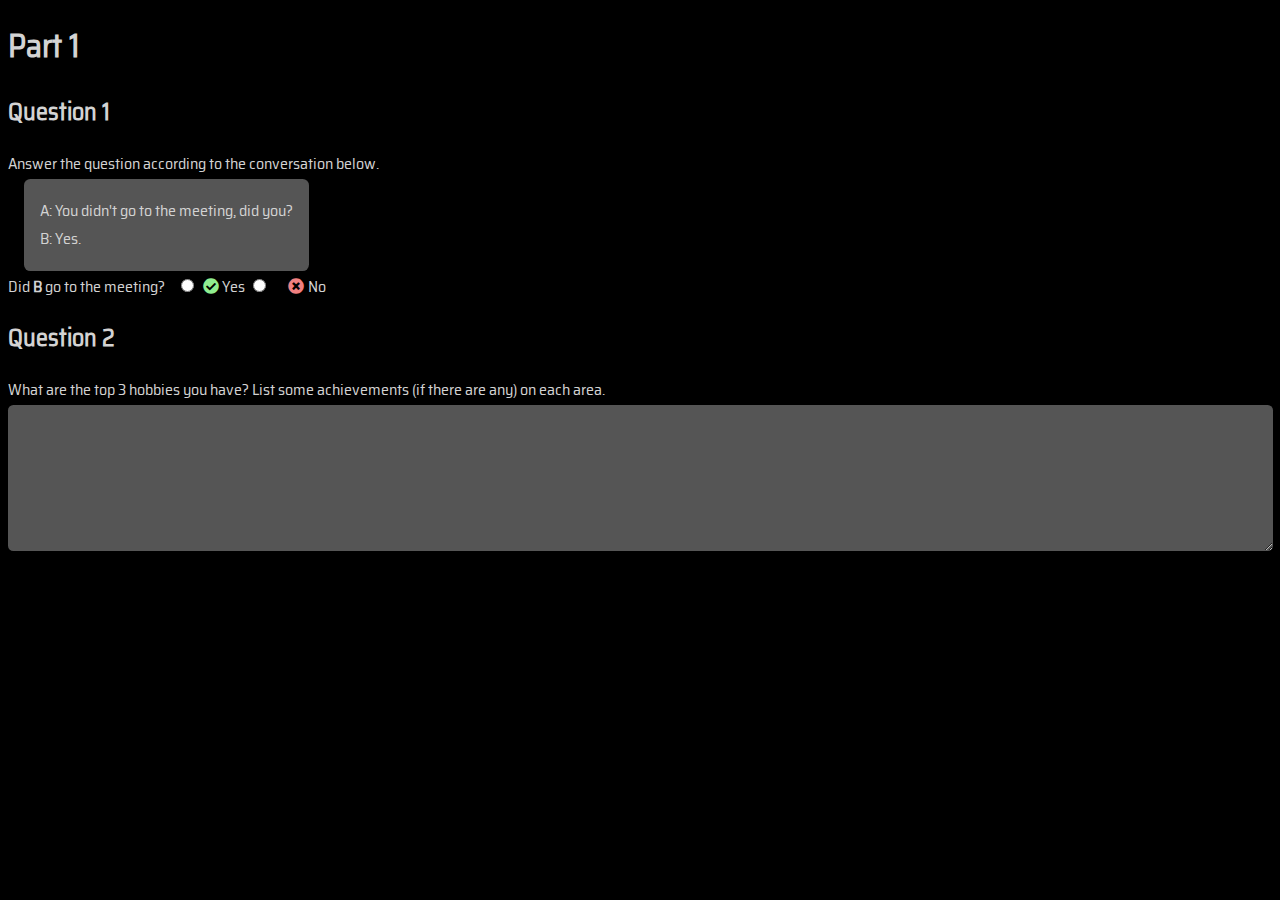
==== lsa-benchmark/lsa-benchmark.html @ 61eab7c9 "adding content" ====
<!DOCTYPE html>

<head>
    <link rel="stylesheet" href="../css/generic-dark.css">

    <!-- font awesome -->
    <link rel="stylesheet" href="../lib/fontawesome/css/all.css">

    <!-- page style -->
    <style>
        .panel {
            width: fit-content;
            padding: 1em;
            margin-left: 1em;
            background-color: #ffffff55;
            border-radius: 0.4em;
        }

        textarea {
            width: 99%;
            height: 10em;
            padding: 0.5em;
            border-width: 0;
            border-radius: 0.4em;
            background-color: #ffffff55;
        }

        input[type="radio"i] {
            background-color: initial;
            cursor: default;
            -webkit-appearance: radio;
            box-sizing: border-box;
            margin: 3px 3px 0px 5px;
            padding: initial;
            border: initial;
        }
    </style>
</head>

<body>
    <h1>Part 1</h1>
    <div>
        <h2>Question 1</h2>
        <p>Answer the question according to the conversation below.</p>
        <div class="panel">
            <p>A: You didn't go to the meeting, did you?</p>
            <p>B: Yes.</p>
        </div>
        <p><span>Did <strong>B</strong> go to the meeting?</span>
            <input type="radio" id="q1-radio-yes" name="q1-radio" value="yes" style="margin: 0 0.2em 0 1em">
            <label for="q1-radio-yes">
                <i class="fas fa-check-circle" style="margin: 0 0.2em; color: lightgreen"></i><span>Yes</span>
            </label>

            <input type="radio" id="q1-radio-no" name="q1-radio" value="no">
            <i class="fas fa-times-circle" style="margin: 0 0.2em 0 1em; color: lightcoral"></i><span>No</span>
        </p>
    </div>

    <div>
        <h2>Question 2</h2>
        <p>What are the top 3 hobbies you have? List some achievements (if there are any) on each area.</p>
        <textarea id="q2-answer"></textarea>
    </div>
</body>
---- css/generic-dark.css ----
@font-face {
    font-family: 'Saira Semi Condensed';
    font-style: normal;
    font-weight: 400;
    font-display: swap;
    src: url('../fonts/SairaSemiCondensed-Regular.ttf');
}

body {
    font-family: 'Saira Semi Condensed', sans-serif;
    color: lightgray;
    background-color: black;
}

body * {
    font-family: 'Saira Semi Condensed', sans-serif;
    color: lightgray;
}

p {
    margin-block-start: 0.2em;
    margin-block-end: 0.2em;
}
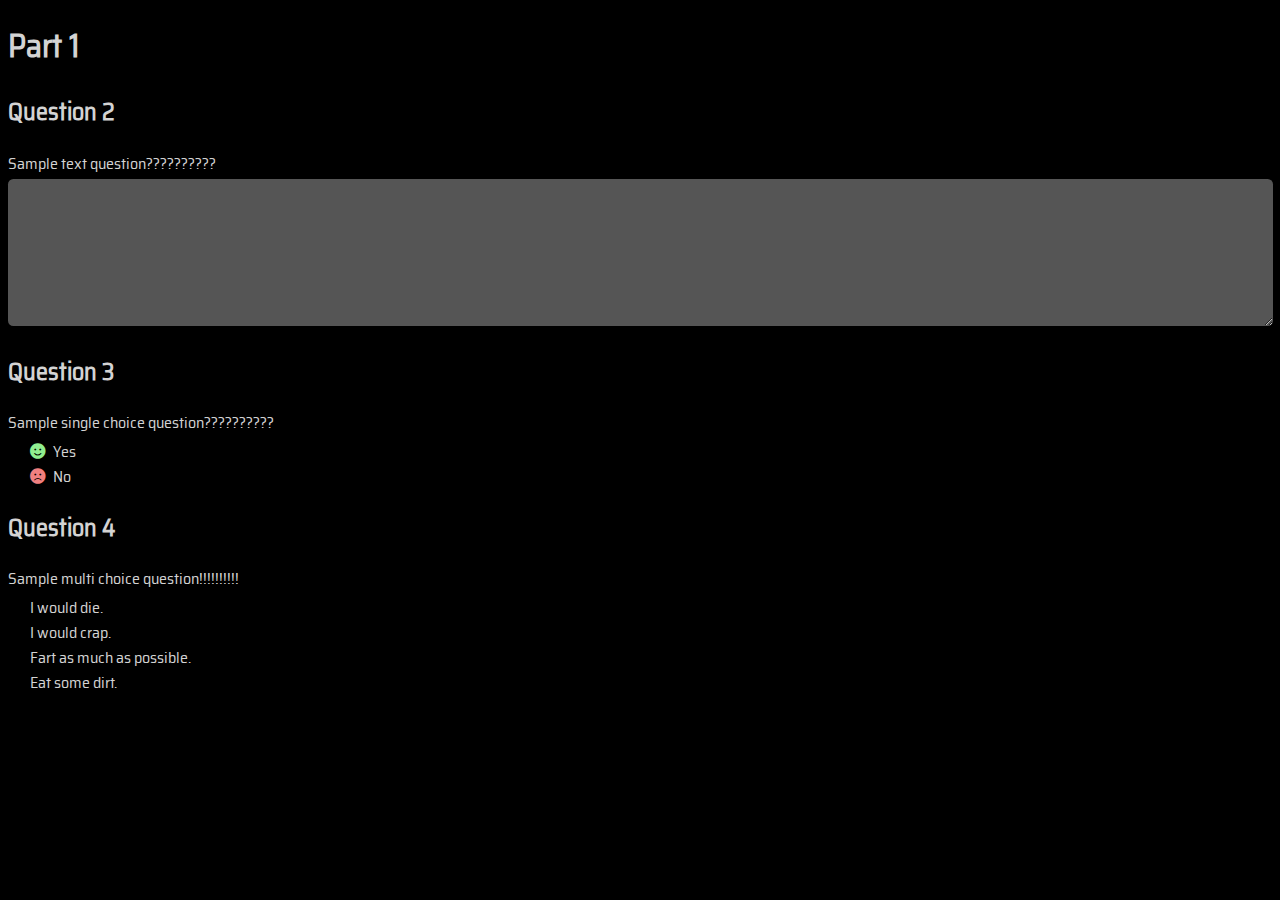
==== commit ccd6d4cd: "add question custom element" ====
--- a/lsa-benchmark/lsa-benchmark.html
+++ b/lsa-benchmark/lsa-benchmark.html
@@ -5,6 +5,9 @@
 
     <!-- font awesome -->
     <link rel="stylesheet" href="../lib/fontawesome/css/all.css">
+
+    <!-- help script -->
+    <script src="lsa-benchmark-helpers.js"></script>
 
     <!-- page style -->
     <style>
@@ -34,12 +37,26 @@
             padding: initial;
             border: initial;
         }
+
+        .question-choice {
+            padding-left: 1em;
+            display: flex;
+            align-items: center;
+        }
+
+        .question-choice-selected::before {
+            font-family: 'Font Awesome 5 Free';
+            font-weight: 900;
+            position: absolute;
+            content: "\f00c";
+            transform: translateX(-1em);
+        }
     </style>
 </head>
 
 <body>
     <h1>Part 1</h1>
-    <div>
+    <!-- <div>
         <h2>Question 1</h2>
         <p>Answer the question according to the conversation below.</p>
         <div class="panel">
@@ -61,5 +78,33 @@
         <h2>Question 2</h2>
         <p>What are the top 3 hobbies you have? List some achievements (if there are any) on each area.</p>
         <textarea id="q2-answer"></textarea>
-    </div>
+    </div> -->
+
+    <ce-question index="2">
+        <h2 class="question-head">Question 2</h2>
+        <p class="question-body">Sample text question??????????</p>
+        <textarea class="question-text"></textarea>
+    </ce-question>
+
+    <ce-question index="3" type='single-choice'>
+        <h2 class="question-head">Question 3</h2>
+        <p class="question-body">Sample single choice question??????????</p>
+        <div class="question-choice" value="yes">
+            <i class="fas fa-smile" style="margin-left: 0.4em; color: lightgreen"></i>
+            <span style="margin-left: 0.4em">Yes</span>
+        </div>
+        <div class="question-choice" value="no">
+            <i class="fas fa-frown" style="margin-left: 0.4em; color: lightcoral"></i>
+            <span style="margin-left: 0.4em">No</span>
+        </div>
+    </ce-question>
+
+    <ce-question index="4" type='multi-choice'>
+        <h2 class="question-head">Question 4</h2>
+        <p class="question-body">Sample multi choice question!!!!!!!!!!</p>
+        <div class="question-choice" value="die"> <span style="margin-left: 0.4em">I would die.</span> </div>
+        <div class="question-choice" value="crap"> <span style="margin-left: 0.4em">I would crap.</span></div>
+        <div class="question-choice" value="fart"> <span style="margin-left: 0.4em">Fart as much as possible.</span></div>
+        <div class="question-choice" value="eat dirt"> <span style="margin-left: 0.4em">Eat some dirt.</span> </div>
+    </ce-question>
 </body>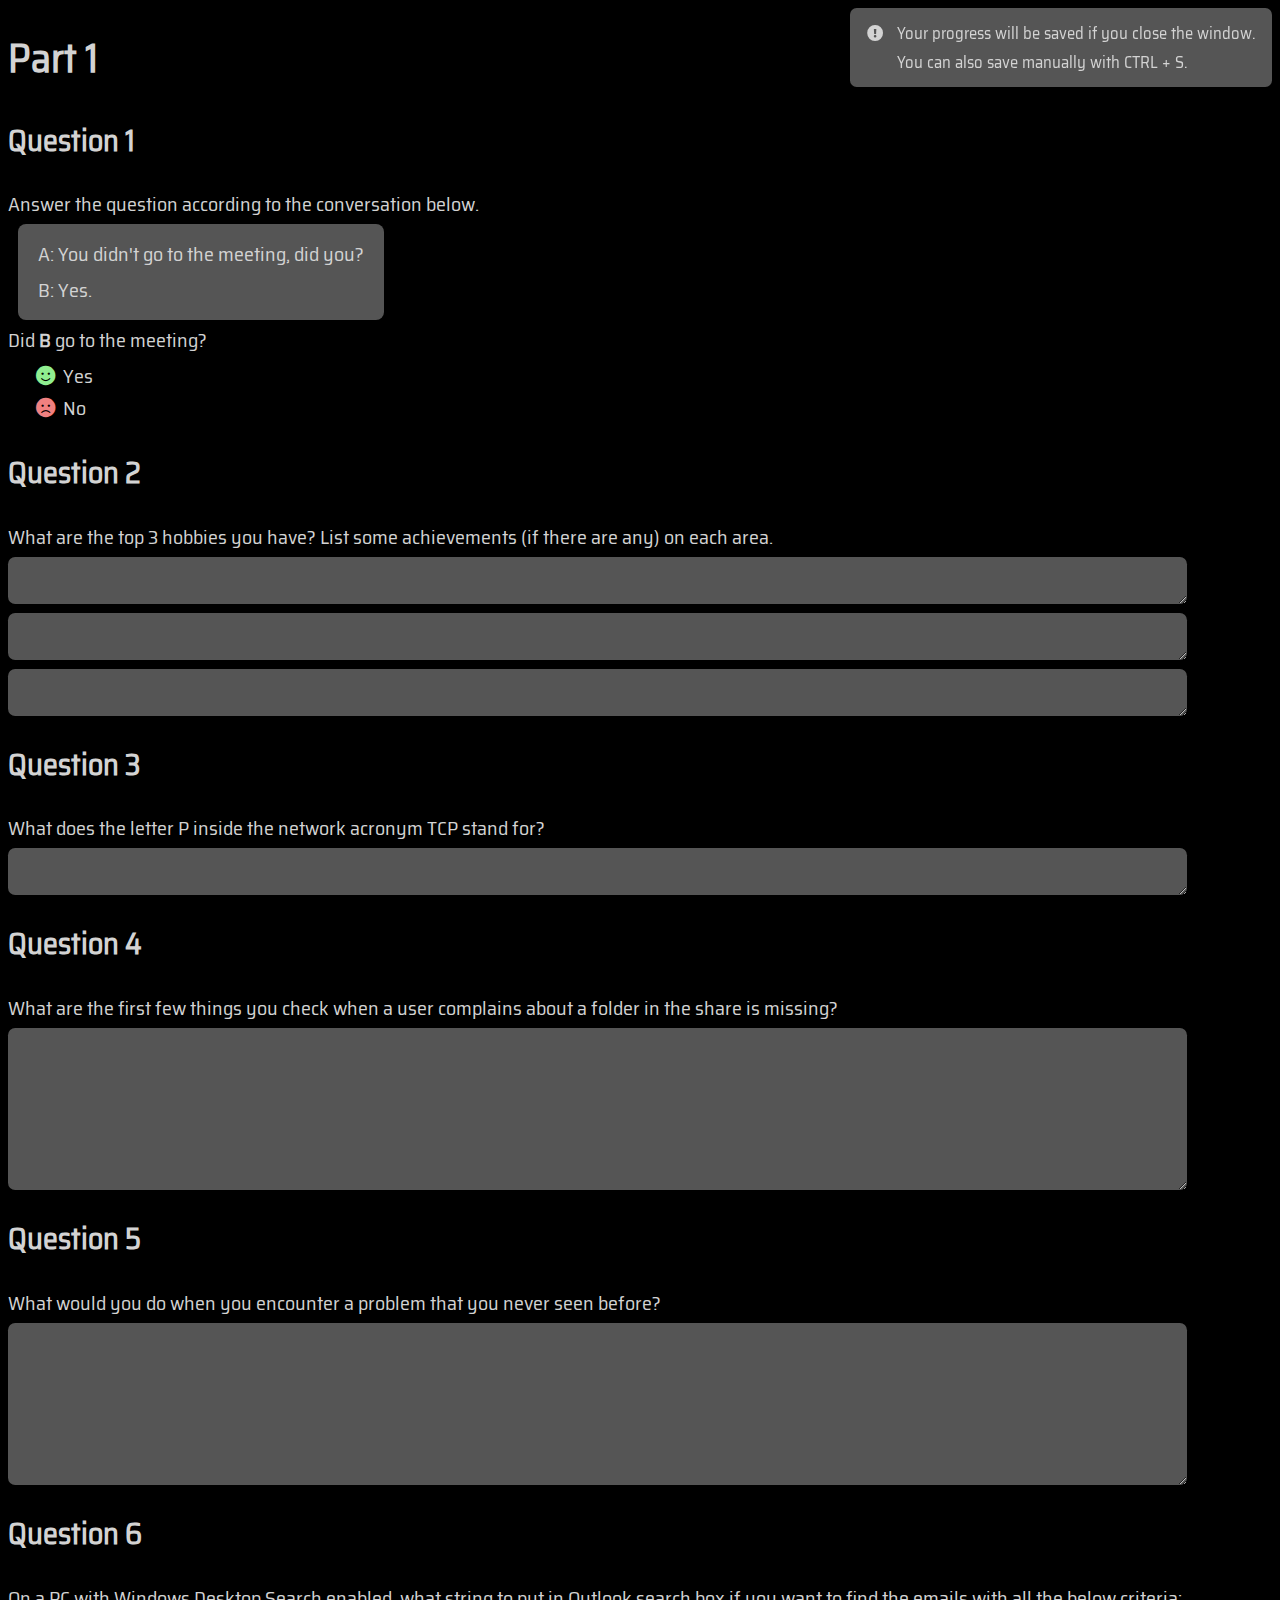
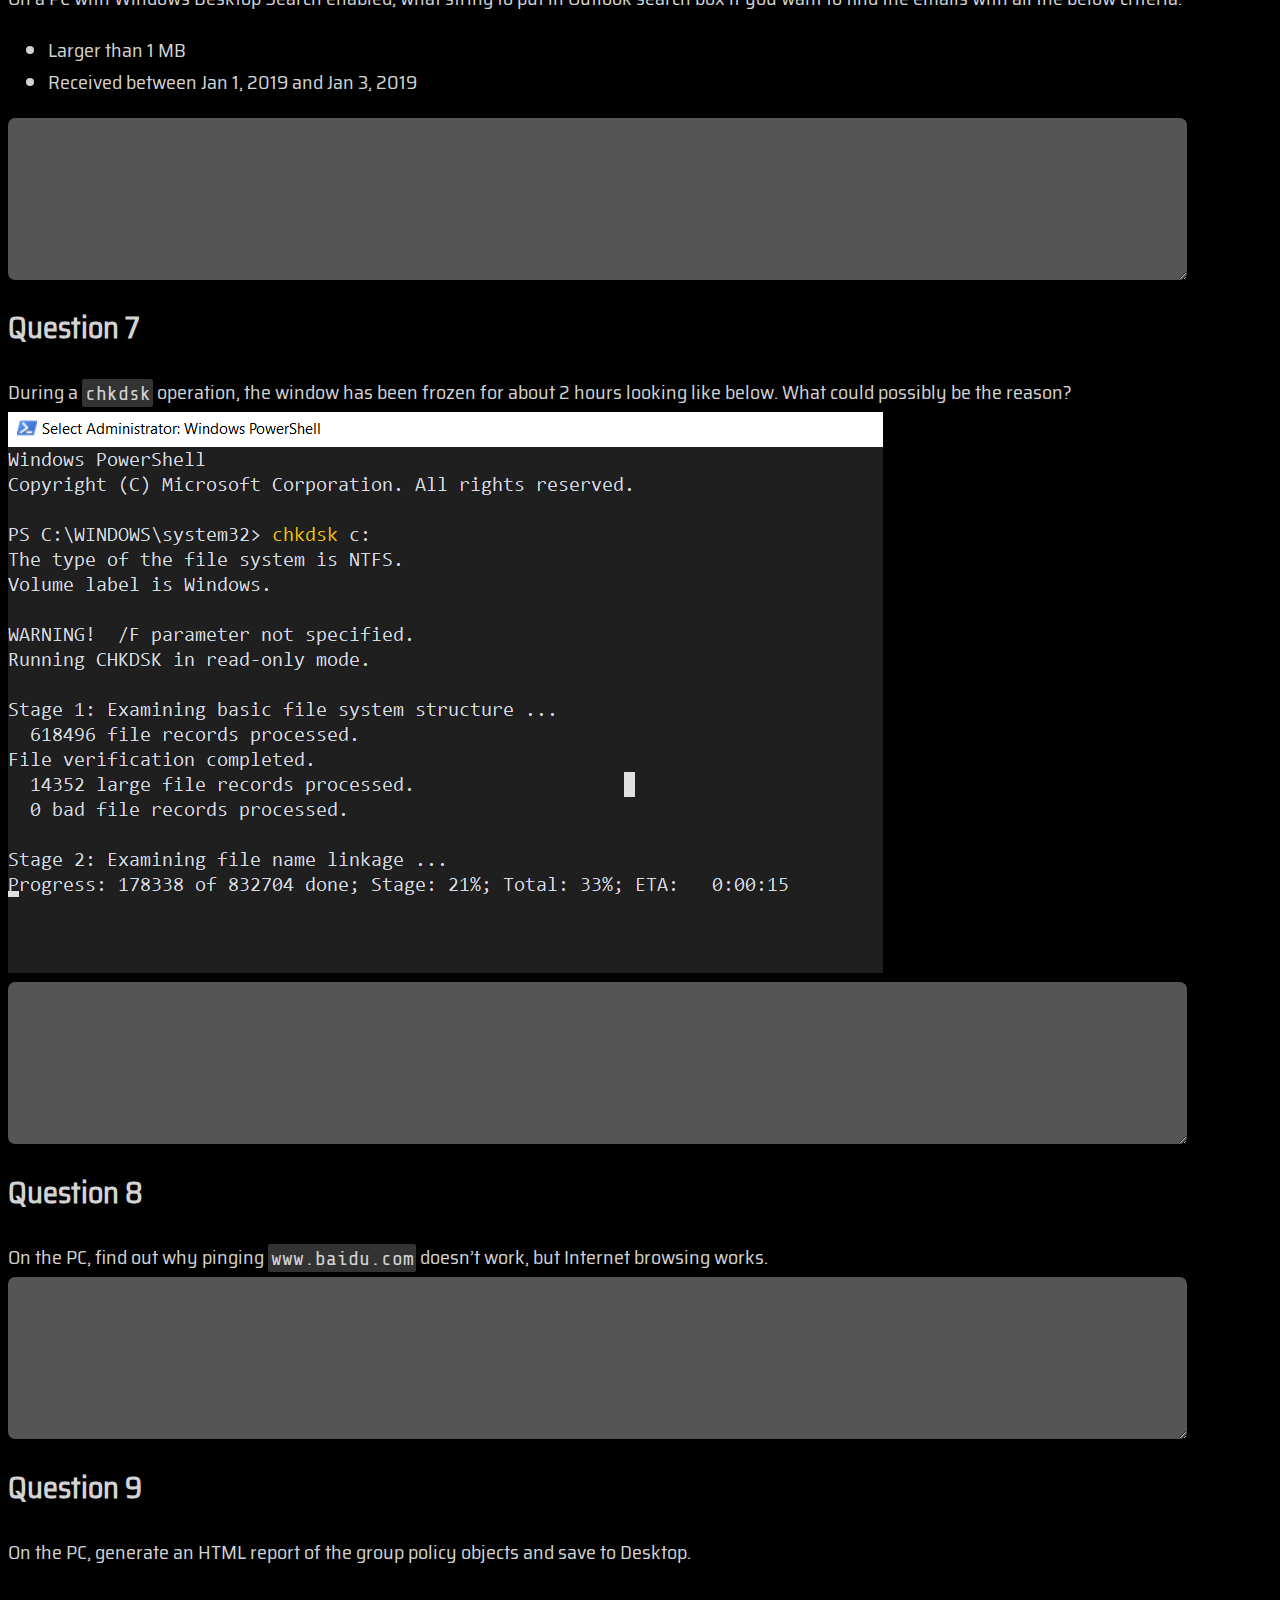
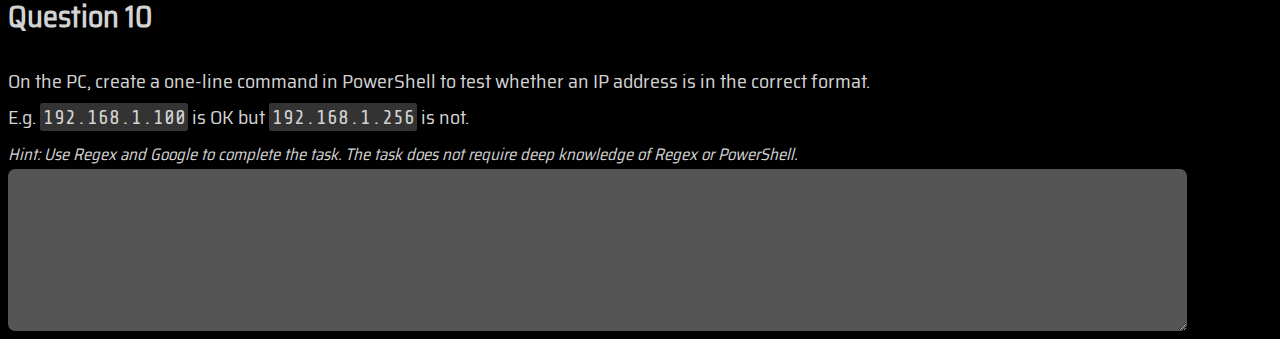
==== commit a2f092e3: "add content" ====
--- a/lsa-benchmark/lsa-benchmark.html
+++ b/lsa-benchmark/lsa-benchmark.html
@@ -1,50 +1,45 @@
 <!DOCTYPE html>
 
 <head>
+    <title>LSA Benchmark</title>
     <link rel="stylesheet" href="../css/generic-dark.css">
 
     <!-- font awesome -->
     <link rel="stylesheet" href="../lib/fontawesome/css/all.css">
 
     <!-- help script -->
+    <script src="../js/helpers.js"></script>
     <script src="lsa-benchmark-helpers.js"></script>
+
+    <!-- NotifyPop -->
+    <script src="../js/notify-pop.js"></script>
 
     <!-- page style -->
     <style>
         .panel {
             width: fit-content;
-            padding: 1em;
-            margin-left: 1em;
+            padding: 0.5em 1em;
             background-color: #ffffff55;
             border-radius: 0.4em;
         }
 
         textarea {
-            width: 99%;
-            height: 10em;
+            height: 1.6em;
             padding: 0.5em;
             border-width: 0;
             border-radius: 0.4em;
             background-color: #ffffff55;
+            font-size: 0.9em;
         }
 
-        input[type="radio"i] {
-            background-color: initial;
-            cursor: default;
-            -webkit-appearance: radio;
-            box-sizing: border-box;
-            margin: 3px 3px 0px 5px;
-            padding: initial;
-            border: initial;
-        }
-
-        .question-choice {
+        .question-answer {
             padding-left: 1em;
             display: flex;
             align-items: center;
+            width: fit-content;
         }
 
-        .question-choice-selected::before {
+        .question-answer-selected::before {
             font-family: 'Font Awesome 5 Free';
             font-weight: 900;
             position: absolute;
@@ -55,56 +50,134 @@
 </head>
 
 <body>
-    <h1>Part 1</h1>
-    <!-- <div>
-        <h2>Question 1</h2>
+<div class="panel"
+     style="display: flex; align-items: baseline; position: fixed; top: 0.5em; right: 0.5em; font-size: smaller">
+    <i class="fas fa-exclamation-circle"></i>
+    <div style="margin-left: 0.8em">
+        <p>Your progress will be saved if you close the window.</p>
+        <p>You can also save manually with CTRL + S.</p>
+    </div>
+</div>
+
+<h1>Part 1</h1>
+<ce-question type="single-choice">
+    <h2 class="question-head">Question 1</h2>
+    <div class="question-body">
         <p>Answer the question according to the conversation below.</p>
-        <div class="panel">
+        <div class="panel" style="margin-left: 0.5em;">
             <p>A: You didn't go to the meeting, did you?</p>
             <p>B: Yes.</p>
         </div>
-        <p><span>Did <strong>B</strong> go to the meeting?</span>
-            <input type="radio" id="q1-radio-yes" name="q1-radio" value="yes" style="margin: 0 0.2em 0 1em">
-            <label for="q1-radio-yes">
-                <i class="fas fa-check-circle" style="margin: 0 0.2em; color: lightgreen"></i><span>Yes</span>
-            </label>
+        <p>Did <strong>B</strong> go to the meeting?</p>
+    </div>
+    <div class="question-answer" value="yes">
+        <i class="fas fa-smile" style="margin-left: 0.4em; color: lightgreen"></i>
+        <span style="margin-left: 0.4em">Yes</span>
+    </div>
+    <div class="question-answer" value="no">
+        <i class="fas fa-frown" style="margin-left: 0.4em; color: lightcoral"></i>
+        <span style="margin-left: 0.4em">No</span>
+    </div>
+</ce-question>
 
-            <input type="radio" id="q1-radio-no" name="q1-radio" value="no">
-            <i class="fas fa-times-circle" style="margin: 0 0.2em 0 1em; color: lightcoral"></i><span>No</span>
-        </p>
+<ce-question type='text'>
+    <h2 class="question-head">Question 2</h2>
+    <p class="question-body">What are the top 3 hobbies you have? List some achievements (if there are any) on each
+        area.</p>
+    <textarea class="question-answer" style="width: 64em; margin-bottom: 0.5em"></textarea>
+    <textarea class="question-answer" style="width: 64em; margin-bottom: 0.5em"></textarea>
+    <textarea class="question-answer" style="width: 64em;"></textarea>
+</ce-question>
+
+<ce-question type='text'>
+    <h2 class="question-head">Question 3</h2>
+    <p class="question-body">What does the letter P inside the network acronym TCP stand for?</p>
+    <textarea class="question-answer" style="width: 64em;"></textarea>
+</ce-question>
+
+<ce-question type='text'>
+    <h2 class="question-head">Question 4</h2>
+    <p class="question-body">What are the first few things you check when a user complains about a folder in the share
+        is missing?</p>
+    <textarea class="question-answer" style="width: 64em; height: 8em"></textarea>
+</ce-question>
+
+<ce-question type='text'>
+    <h2 class="question-head">Question 5</h2>
+    <p class="question-body">What would you do when you encounter a problem that you never seen before?</p>
+    <textarea class="question-answer" style="width: 64em; height: 8em"></textarea>
+</ce-question>
+
+<ce-question type='text'>
+    <h2 class="question-head">Question 6</h2>
+    <div class="question-body">
+        <p>On a PC with Windows Desktop Search enabled, what string to put in Outlook search box if you want to find the emails with all the below criteria:</p>
+        <ul>
+            <li>Larger than 1 MB</li>
+            <li>Received between Jan 1, 2019 and Jan 3, 2019</li>
+        </ul>
     </div>
+    <textarea class="question-answer" style="width: 64em; height: 8em"></textarea>
+</ce-question>
 
-    <div>
-        <h2>Question 2</h2>
-        <p>What are the top 3 hobbies you have? List some achievements (if there are any) on each area.</p>
-        <textarea id="q2-answer"></textarea>
-    </div> -->
+<ce-question type='text'>
+    <h2 class="question-head">Question 7</h2>
+    <p class="question-body"><span>During a </span><c>chkdsk</c><span> operation, the window has been frozen for about 2 hours looking like below. What could possibly be the reason?</span></p>
+    <img src="res/chkdsk-frozen.png">
+    <textarea class="question-answer" style="width: 64em; height: 8em"></textarea>
+</ce-question>
 
-    <ce-question index="2">
-        <h2 class="question-head">Question 2</h2>
-        <p class="question-body">Sample text question??????????</p>
-        <textarea class="question-text"></textarea>
-    </ce-question>
+<ce-question type='text'>
+    <h2 class="question-head">Question 8</h2>
+    <p class="question-body">On the PC, find out why pinging <c>www.baidu.com</c> doesn’t work, but Internet browsing works.</p>
+    <textarea class="question-answer" style="width: 64em; height: 8em"></textarea>
+</ce-question>
 
-    <ce-question index="3" type='single-choice'>
-        <h2 class="question-head">Question 3</h2>
-        <p class="question-body">Sample single choice question??????????</p>
-        <div class="question-choice" value="yes">
-            <i class="fas fa-smile" style="margin-left: 0.4em; color: lightgreen"></i>
-            <span style="margin-left: 0.4em">Yes</span>
+<ce-question type='text'>
+    <h2 class="question-head">Question 9</h2>
+    <p class="question-body">On the PC, generate an HTML report of the group policy objects and save to Desktop.</p>
+</ce-question>
+
+<ce-question type='text'>
+    <h2 class="question-head">Question 10</h2>
+    <div class="question-body">
+        <p>On the PC, create a one-line command in PowerShell to test whether an IP address is in the correct format.</p>
+        <p>E.g. <c>192.168.1.100</c> is OK but <c>192.168.1.256</c> is not.</p>
+        <i style="font-size: smaller">Hint: Use Regex and Google to complete the task. The task does not require deep knowledge of Regex or PowerShell.</i>
+    </div>
+    <textarea class="question-answer" style="width: 64em; height: 8em; font-family: 'Shure Tech Mono', monospace"></textarea>
+</ce-question>
+
+
+<!--<ce-question index="3" type='multi-choice'>
+    <h2 class="question-head">Question 4</h2>
+    <p class="question-body">Sample multi choice question!!!!!!!!!!</p>
+    <div class="question-answer" value="die"><span style="margin-left: 0.4em">I would die.</span></div>
+    <div class="question-answer" value="crap"><span style="margin-left: 0.4em">I would crap.</span></div>
+    <div class="question-answer" value="fart"><span style="margin-left: 0.4em">Fart as much as possible.</span></div>
+    <div class="question-answer" value="eat dirt"><span style="margin-left: 0.4em">Eat some dirt.</span></div>
+</ce-question>-->
+
+<template id="pop-answer-saved">
+    <div class="panel" style="display: flex; align-items: baseline; background-color: #313131; filter: drop-shadow(0 0.125em 0.25em black);">
+        <i class="fas fa-check-circle" style="color: lightgreen"></i>
+        <div style="margin-left: 0.8em">
+            <p>Answers saved.</p>
         </div>
-        <div class="question-choice" value="no">
-            <i class="fas fa-frown" style="margin-left: 0.4em; color: lightcoral"></i>
-            <span style="margin-left: 0.4em">No</span>
-        </div>
-    </ce-question>
+    </div>
+</template>
+<script>
+    document.onkeydown = function (e) {
+        if (e.ctrlKey && e.key === 's') {
+            e.preventDefault();
+            saveAllAnswers();
+            NotifyPop.notify(2000, document.getElementById('pop-answer-saved').content.querySelector('div').cloneNode(true));
+            // new Popper(document.body, );
+        }
+    };
 
-    <ce-question index="4" type='multi-choice'>
-        <h2 class="question-head">Question 4</h2>
-        <p class="question-body">Sample multi choice question!!!!!!!!!!</p>
-        <div class="question-choice" value="die"> <span style="margin-left: 0.4em">I would die.</span> </div>
-        <div class="question-choice" value="crap"> <span style="margin-left: 0.4em">I would crap.</span></div>
-        <div class="question-choice" value="fart"> <span style="margin-left: 0.4em">Fart as much as possible.</span></div>
-        <div class="question-choice" value="eat dirt"> <span style="margin-left: 0.4em">Eat some dirt.</span> </div>
-    </ce-question>
+    window.onbeforeunload = function () {
+        saveAllAnswers();
+    }
+</script>
 </body>--- a/css/generic-dark.css
+++ b/css/generic-dark.css
@@ -5,9 +5,17 @@
     font-display: swap;
     src: url('../fonts/SairaSemiCondensed-Regular.ttf');
 }
+@font-face {
+    font-family: 'Shure Tech Mono';
+    font-style: normal;
+    font-weight: 400;
+    font-display: swap;
+    src: url('../fonts/ShureTechMonoNerdFontCompleteMono.ttf');
+}
 
 body {
     font-family: 'Saira Semi Condensed', sans-serif;
+    font-size: 1.25em;
     color: lightgray;
     background-color: black;
 }
@@ -17,6 +25,18 @@
     color: lightgray;
 }
 
+pre {
+    font-family: 'Shure Tech Mono', monospace;
+}
+
+c {
+    display: inline;
+    font-family: 'Shure Tech Mono', monospace;
+    border-radius: 0.125em;
+    background-color: #ffffff33;
+    padding: 0.125em;
+}
+
 p {
     margin-block-start: 0.2em;
     margin-block-end: 0.2em;
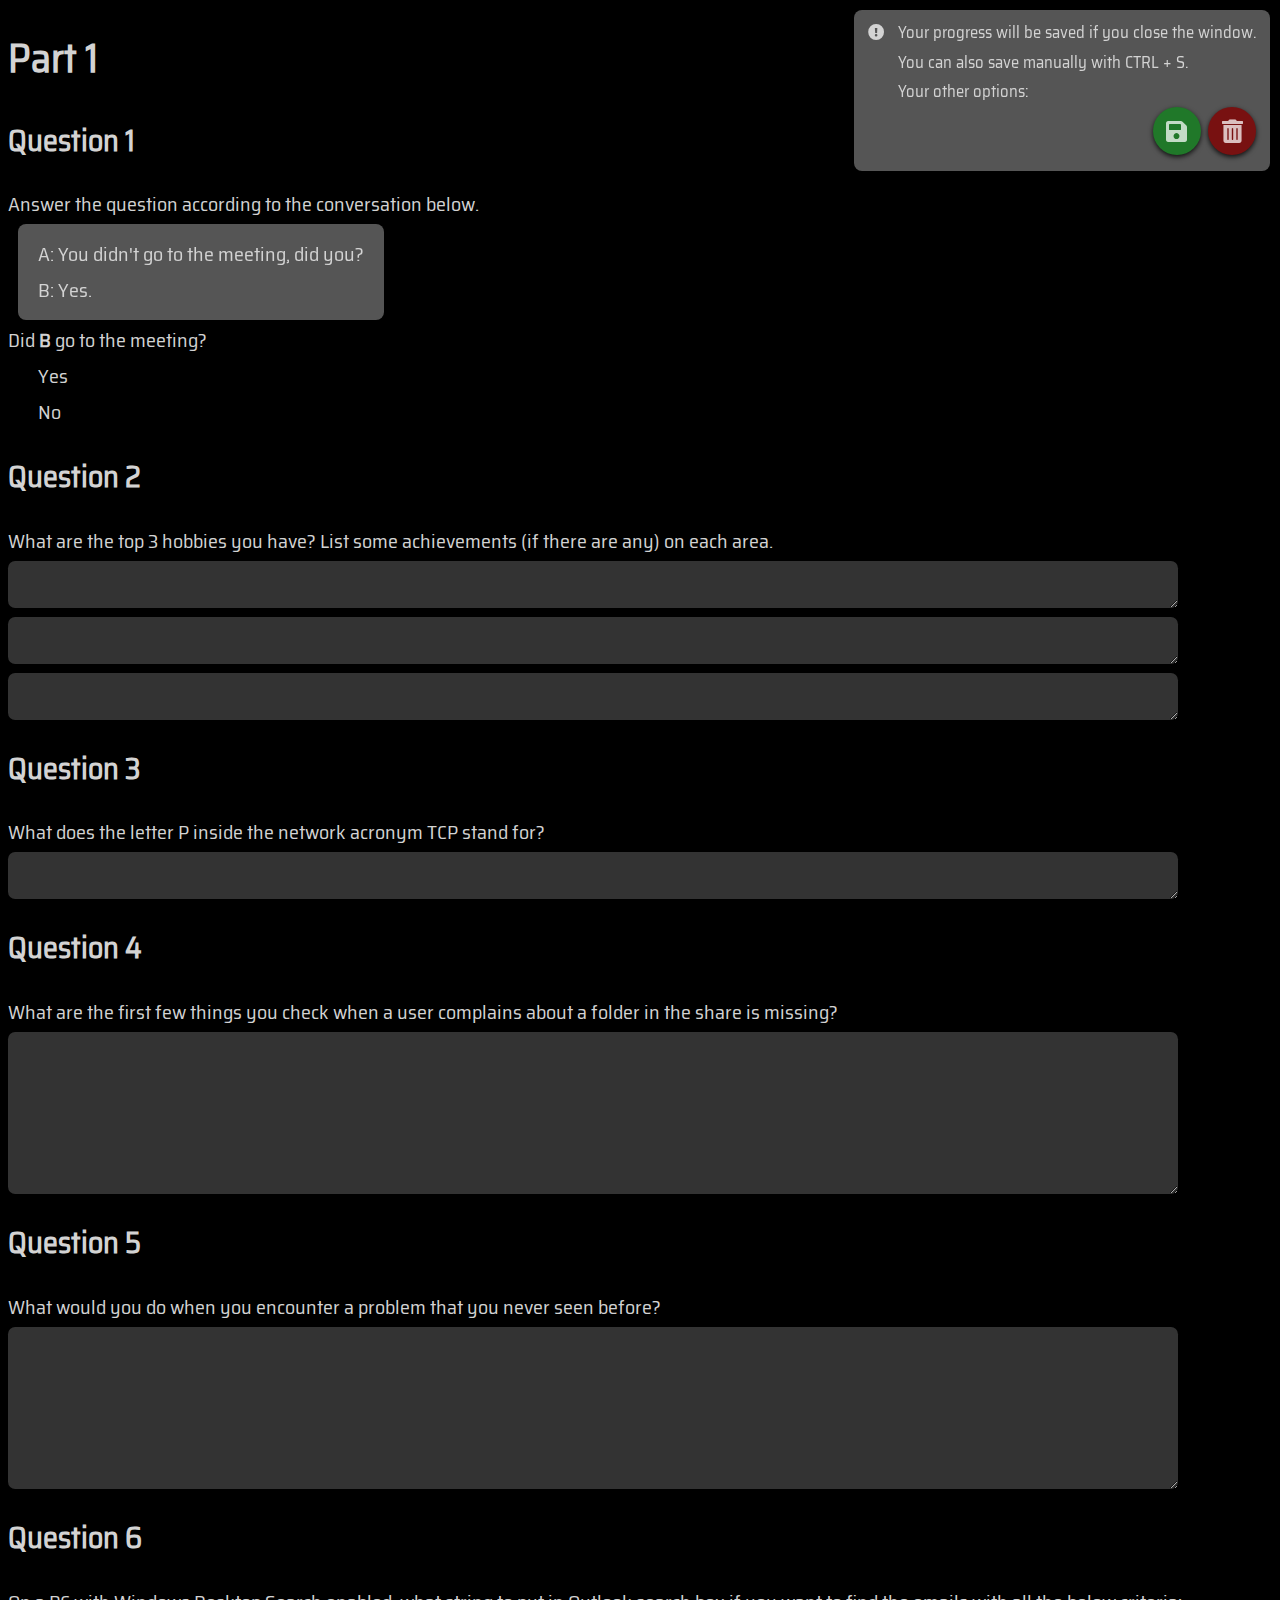
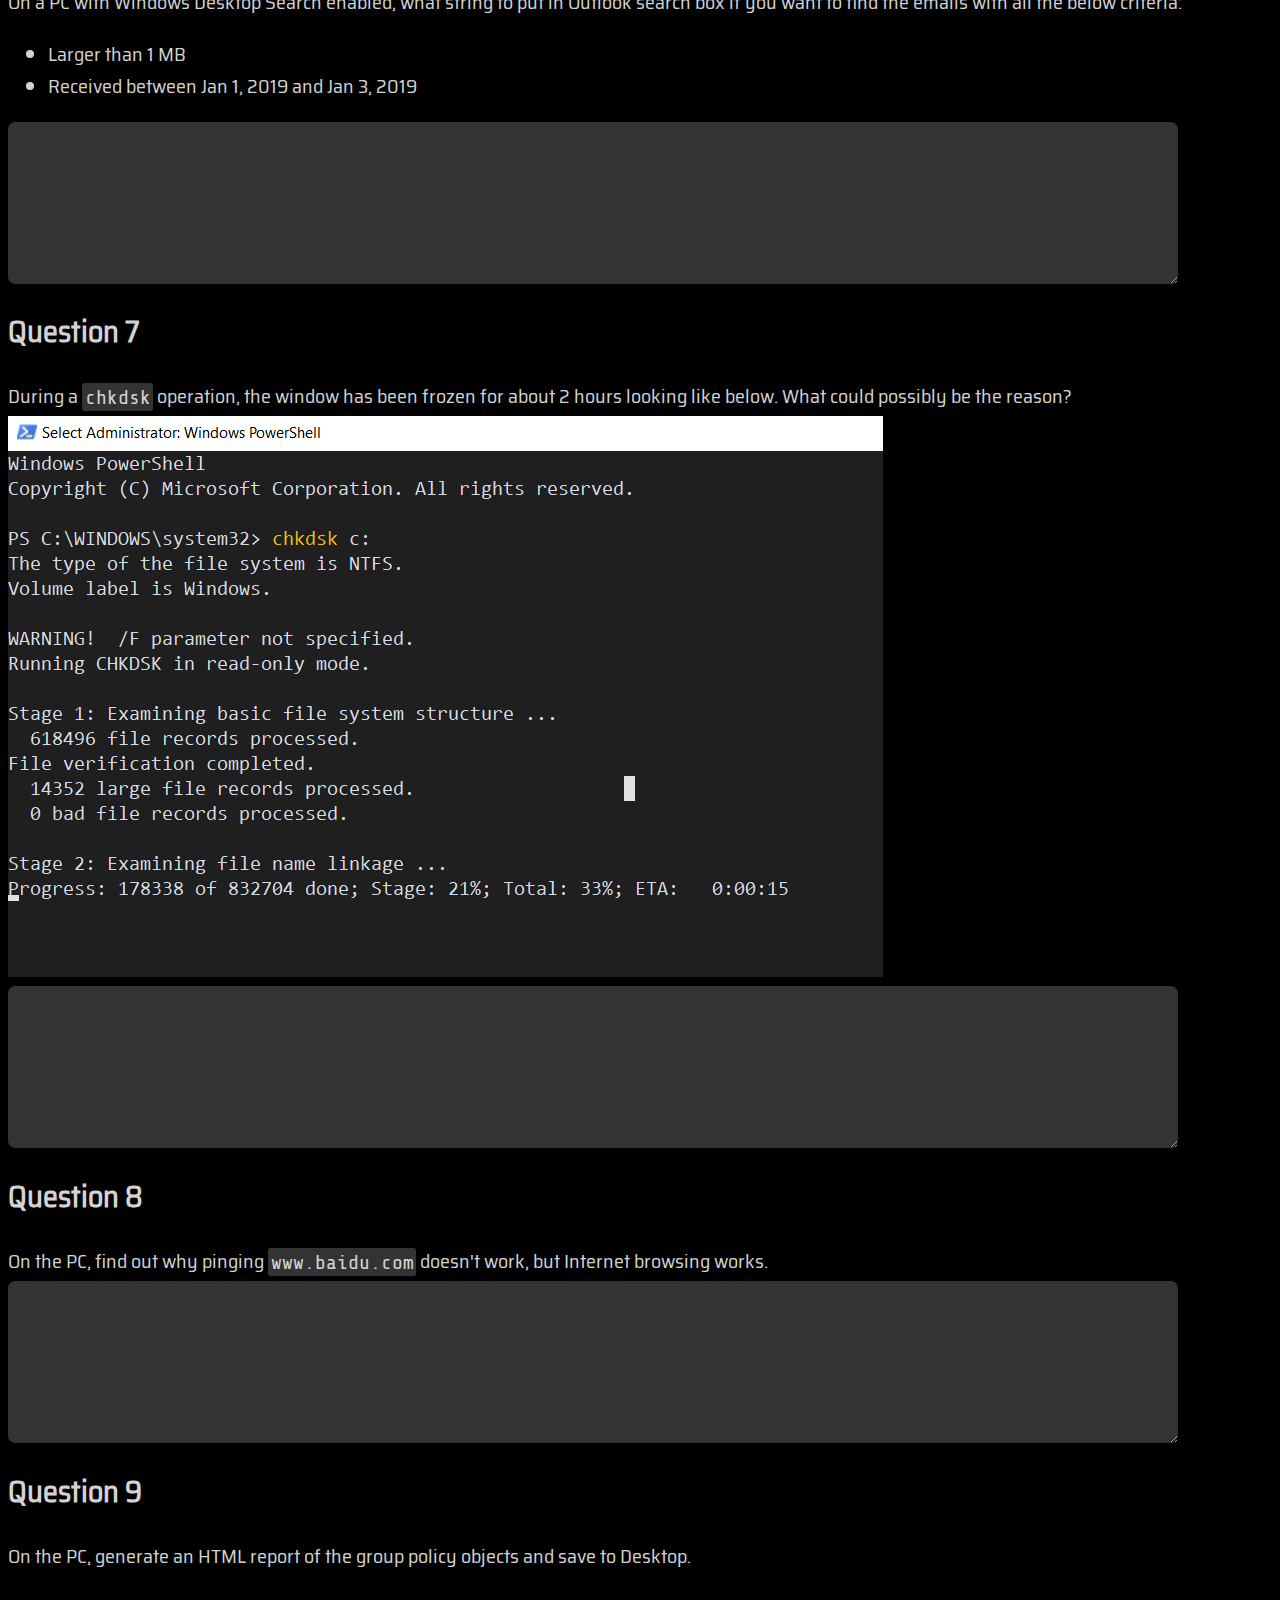
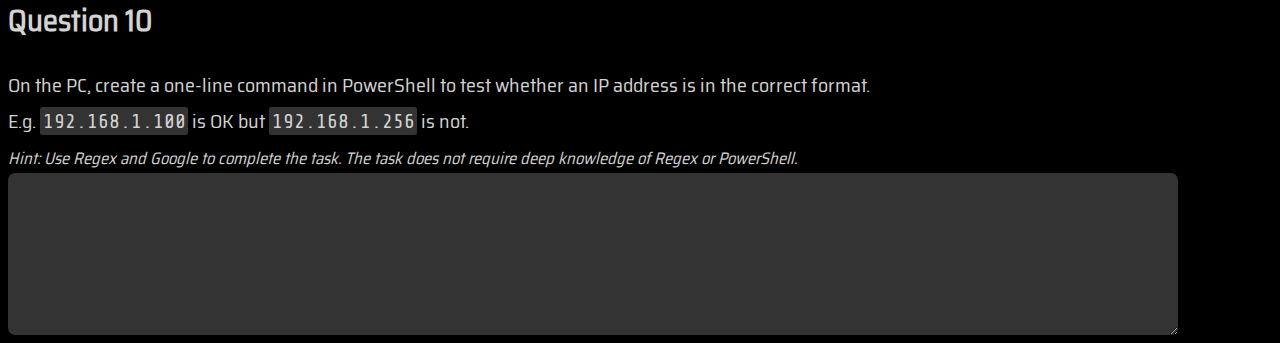
==== commit 8ba65580: "add content" ====
--- a/lsa-benchmark/lsa-benchmark.html
+++ b/lsa-benchmark/lsa-benchmark.html
@@ -21,6 +21,7 @@
             padding: 0.5em 1em;
             background-color: #ffffff55;
             border-radius: 0.4em;
+            filter: drop-shadow(0 0.2em 0.3em #000000);
         }
 
         textarea {
@@ -28,21 +29,26 @@
             padding: 0.5em;
             border-width: 0;
             border-radius: 0.4em;
-            background-color: #ffffff55;
+            background-color: #ffffff33;
             font-size: 0.9em;
         }
 
         .question-answer {
-            padding-left: 1em;
             display: flex;
             align-items: center;
             width: fit-content;
         }
 
+        .question-answer-select {
+            margin-left: 1.5em;
+        }
+
         .question-answer-selected::before {
             font-family: 'Font Awesome 5 Free';
             font-weight: 900;
-            position: absolute;
+            position: relative;
+            width: 0;
+            right: 0.5em;
             content: "\f00c";
             transform: translateX(-1em);
         }
@@ -50,14 +56,29 @@
 </head>
 
 <body>
-<div class="panel"
-     style="display: flex; align-items: baseline; position: fixed; top: 0.5em; right: 0.5em; font-size: smaller">
-    <i class="fas fa-exclamation-circle"></i>
-    <div style="margin-left: 0.8em">
-        <p>Your progress will be saved if you close the window.</p>
-        <p>You can also save manually with CTRL + S.</p>
-    </div>
+<div class="panel" style="position: fixed; top: 0.5em; right: 0.5em; padding: 0.3em 0.7em;">
+    <div style="display: flex; align-items: baseline; font-size: smaller">
+        <i class="fas fa-exclamation-circle"></i>
+        <div style="margin-left: 0.8em">
+            <p>Your progress will be saved if you close the window.</p>
+            <p>You can also save manually with CTRL + S.</p>
+            <p>Your other options:</p>
+        </div>
+    </div>
+    <i class="button round-button fas fa-trash-alt"
+       style="background-color: #781111; float: right; margin: 0 0 0.4em 0.3em; font-size: larger"
+       title="Clear saved answers"
+       onclick="clearAllAnswers()">
+    </i>
+    <i class="button round-button fas fa-save"
+       style="background-color: #207829; float: right; margin: 0 0 0.4em 0.3em; font-size: larger"
+       title="Save answers locally"
+       onclick="saveAllAnswers(notifySave)">
+    </i>
 </div>
+
+
+
 
 <h1>Part 1</h1>
 <ce-question type="single-choice">
@@ -70,14 +91,8 @@
         </div>
         <p>Did <strong>B</strong> go to the meeting?</p>
     </div>
-    <div class="question-answer" value="yes">
-        <i class="fas fa-smile" style="margin-left: 0.4em; color: lightgreen"></i>
-        <span style="margin-left: 0.4em">Yes</span>
-    </div>
-    <div class="question-answer" value="no">
-        <i class="fas fa-frown" style="margin-left: 0.4em; color: lightcoral"></i>
-        <span style="margin-left: 0.4em">No</span>
-    </div>
+    <p class="question-answer question-answer-select" value="yes">Yes</p>
+    <p class="question-answer question-answer-select" value="no">No</p>
 </ce-question>
 
 <ce-question type='text'>
@@ -129,7 +144,7 @@
 
 <ce-question type='text'>
     <h2 class="question-head">Question 8</h2>
-    <p class="question-body">On the PC, find out why pinging <c>www.baidu.com</c> doesn’t work, but Internet browsing works.</p>
+    <p class="question-body">On the PC, find out why pinging <c>www.baidu.com</c> doesn't work, but Internet browsing works.</p>
     <textarea class="question-answer" style="width: 64em; height: 8em"></textarea>
 </ce-question>
 
@@ -152,10 +167,10 @@
 <!--<ce-question index="3" type='multi-choice'>
     <h2 class="question-head">Question 4</h2>
     <p class="question-body">Sample multi choice question!!!!!!!!!!</p>
-    <div class="question-answer" value="die"><span style="margin-left: 0.4em">I would die.</span></div>
-    <div class="question-answer" value="crap"><span style="margin-left: 0.4em">I would crap.</span></div>
-    <div class="question-answer" value="fart"><span style="margin-left: 0.4em">Fart as much as possible.</span></div>
-    <div class="question-answer" value="eat dirt"><span style="margin-left: 0.4em">Eat some dirt.</span></div>
+    <div class="question-answer question-answer-select" value="die"><span style="margin-left: 0.4em">I would die.</span></div>
+    <div class="question-answer question-answer-select" value="crap"><span style="margin-left: 0.4em">I would crap.</span></div>
+    <div class="question-answer question-answer-select" value="fart"><span style="margin-left: 0.4em">Fart as much as possible.</span></div>
+    <div class="question-answer question-answer-select" value="eat dirt"><span style="margin-left: 0.4em">Eat some dirt.</span></div>
 </ce-question>-->
 
 <template id="pop-answer-saved">
@@ -167,17 +182,21 @@
     </div>
 </template>
 <script>
+    window.ignoreSave = false;
+
+    function notifySave() {
+        NotifyPop.notify(2000, document.getElementById('pop-answer-saved').content.querySelector('div').cloneNode(true));
+    }
+
     document.onkeydown = function (e) {
         if (e.ctrlKey && e.key === 's') {
             e.preventDefault();
-            saveAllAnswers();
-            NotifyPop.notify(2000, document.getElementById('pop-answer-saved').content.querySelector('div').cloneNode(true));
-            // new Popper(document.body, );
+            saveAllAnswers(notifySave);
         }
     };
 
     window.onbeforeunload = function () {
-        saveAllAnswers();
+        if (!window.ignoreSave) saveAllAnswers();
     }
 </script>
 </body>--- a/css/generic-dark.css
+++ b/css/generic-dark.css
@@ -40,4 +40,33 @@
 p {
     margin-block-start: 0.2em;
     margin-block-end: 0.2em;
+}
+
+.button {
+    margin: 0.125em;
+    border-radius: 10%;
+    text-align: center;
+    cursor: pointer;
+    color: #ffffffbb;
+    filter: brightness(100%) drop-shadow(0 0.1em 0.1em #000000cc);
+    transition: filter 0.3s, transform 0.2s;
+}
+.button:hover {
+    filter: brightness(140%) drop-shadow(0 0.2em 0.15em #000000cc);
+    transform: translateY(-0.1em);
+}
+.button:active {
+    filter: brightness(140%) drop-shadow(0 0.1em 0.1em #000000cc);
+    transform: translateY(0);
+}
+.button.disabled {
+    pointer-events: none;
+    filter: brightness(100%) drop-shadow(0 0.1em 0.1em #000000cc) grayscale(1);
+}
+
+.round-button {
+    border-radius: 50%;
+    width: 2em;
+    height: 2em;
+    line-height: 2em !important;
 }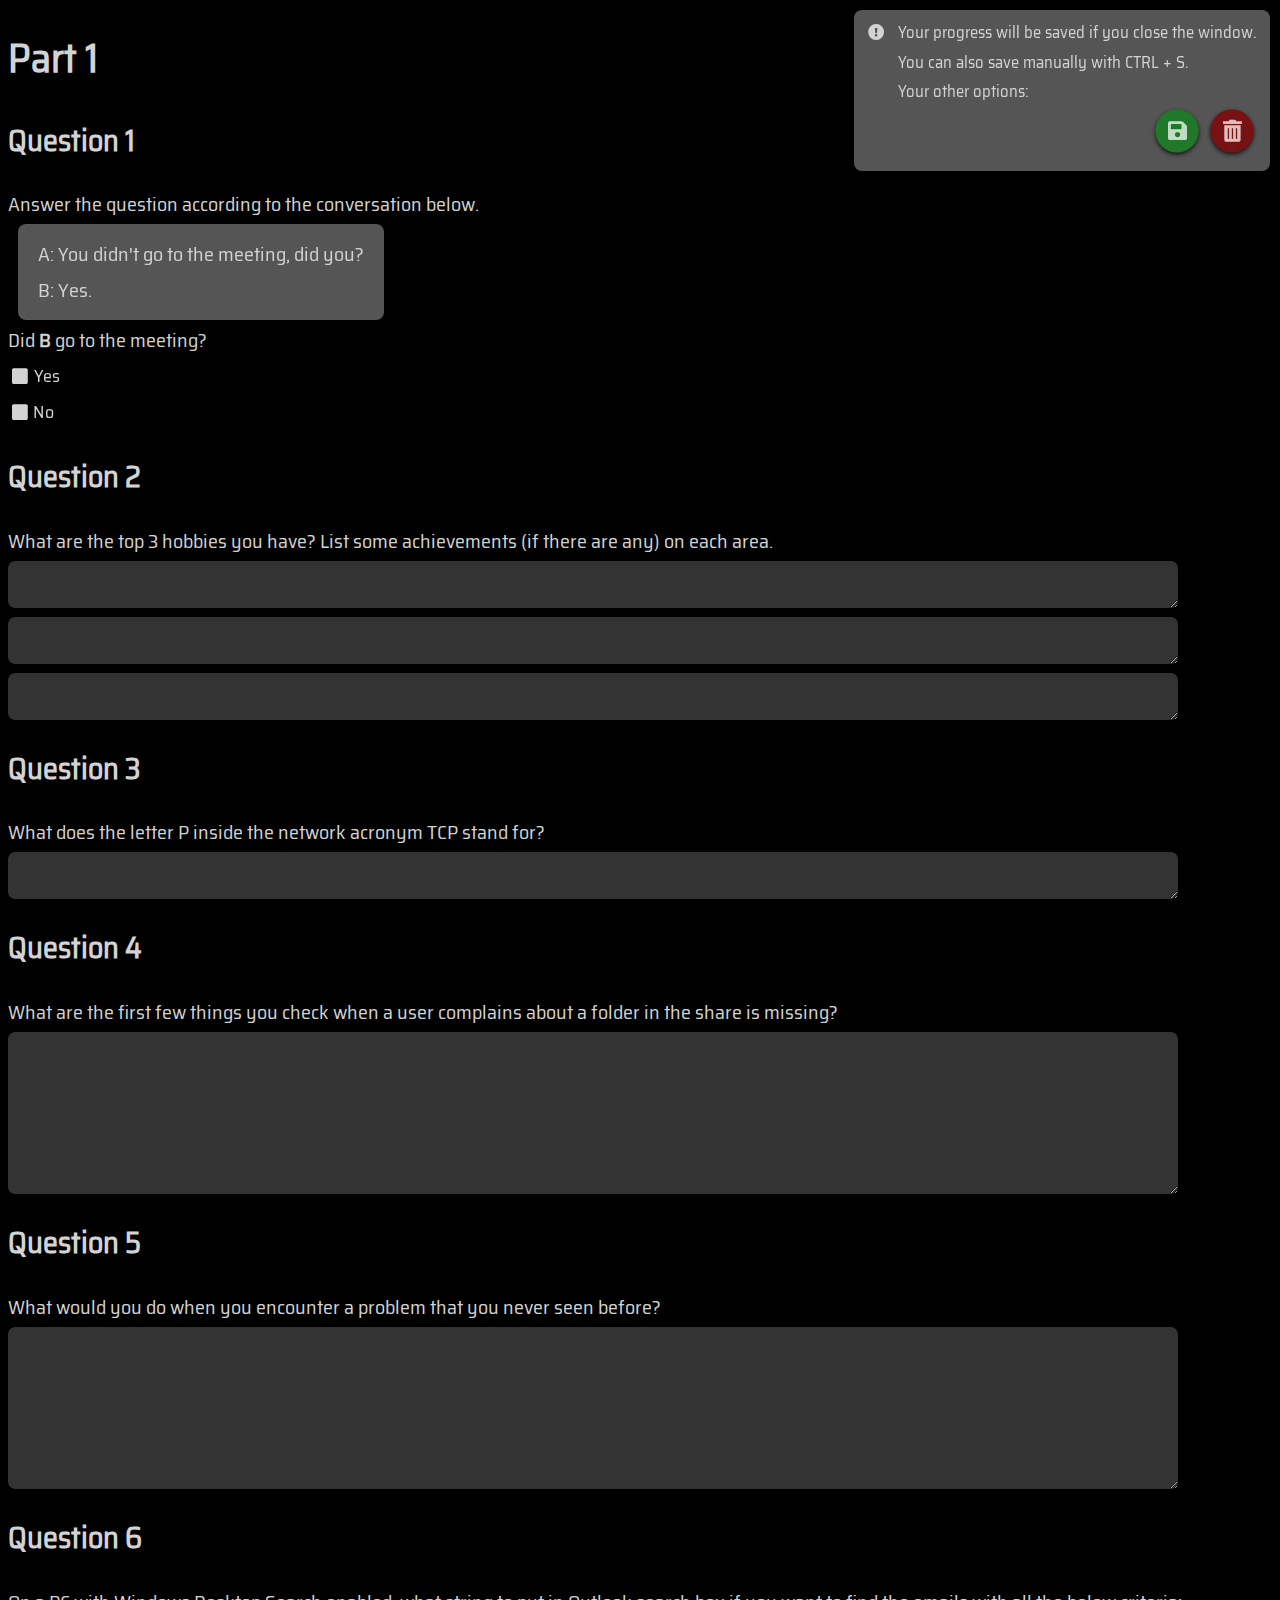
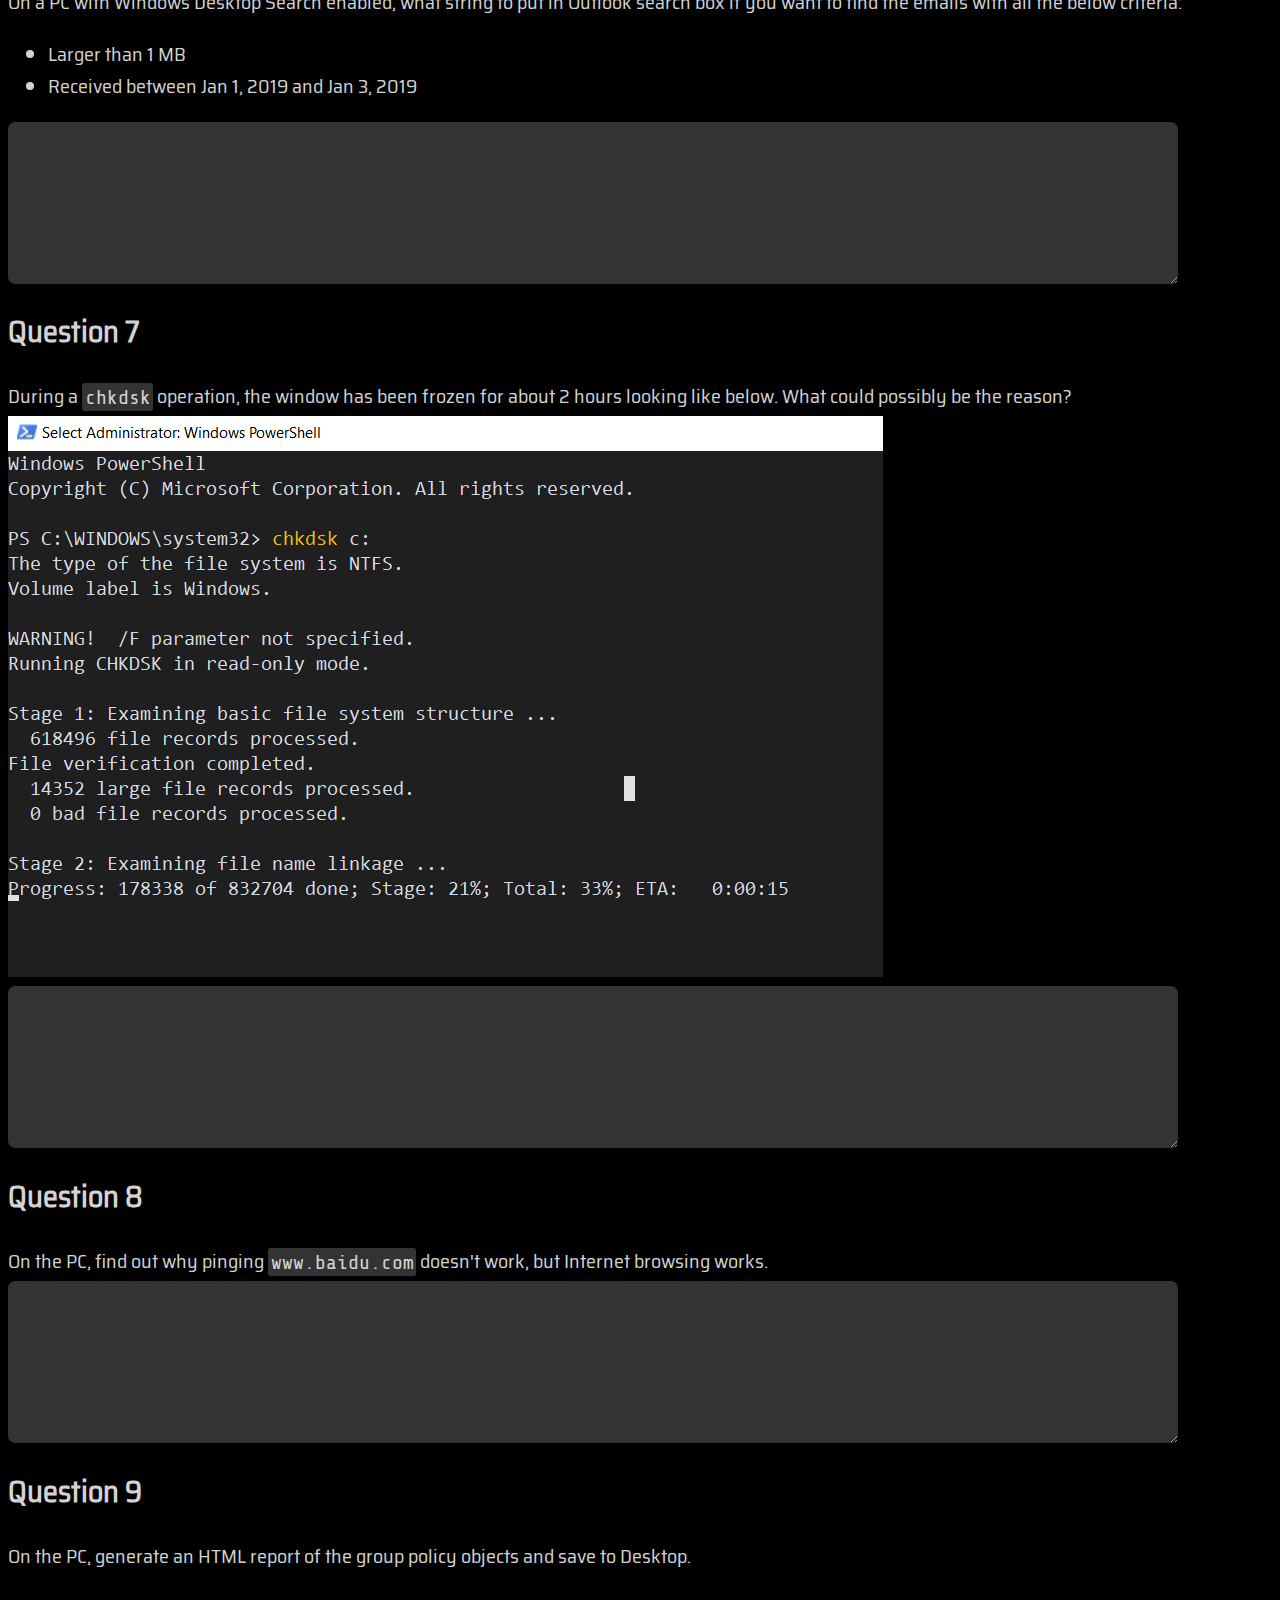
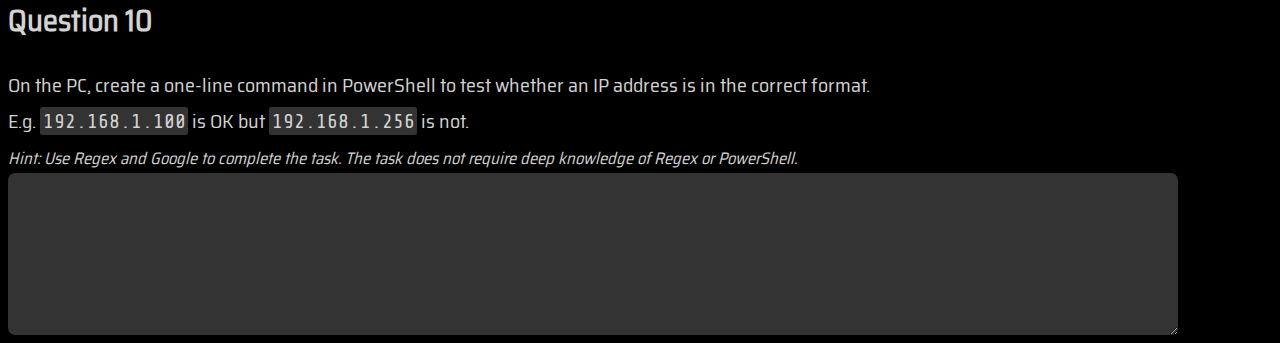
==== commit 6748e33a: "improve selection animation" ====
--- a/lsa-benchmark/lsa-benchmark.html
+++ b/lsa-benchmark/lsa-benchmark.html
@@ -40,17 +40,33 @@
         }
 
         .question-answer-select {
-            margin-left: 1.5em;
-        }
-
-        .question-answer-selected::before {
-            font-family: 'Font Awesome 5 Free';
+            margin-left: 1.2em;
+            transform: scale(0.9, 0.9);
+            filter: brightness(100%) drop-shadow(0 0.1em 0.1em #000000cc);
+            transition: filter 0.3s, transform 0.2s;
+        }
+
+        .question-answer-select:hover {
+            filter: brightness(140%) drop-shadow(0 0.2em 0.15em #000000cc);
+            transform: translateY(-0.1em);
+        }
+        .question-answer-select:active {
+            filter: brightness(100%) drop-shadow(0 0.1em 0.1em #000000cc);
+            transform: translateY(0);
+        }
+
+        .question-answer-select::before {
+            font-family: 'Font Awesome 5 Free', sans-serif;
             font-weight: 900;
             position: relative;
             width: 0;
-            right: 0.5em;
-            content: "\f00c";
-            transform: translateX(-1em);
+            right: 1.2em;
+            content: "\f0c8";
+        }
+
+        .question-answer-selected::before {
+            content: "\f14a";
+            color: limegreen;
         }
     </style>
 </head>
--- a/css/generic-dark.css
+++ b/css/generic-dark.css
@@ -48,6 +48,7 @@
     text-align: center;
     cursor: pointer;
     color: #ffffffbb;
+    transform: scale(0.9, 0.9);
     filter: brightness(100%) drop-shadow(0 0.1em 0.1em #000000cc);
     transition: filter 0.3s, transform 0.2s;
 }
@@ -56,7 +57,7 @@
     transform: translateY(-0.1em);
 }
 .button:active {
-    filter: brightness(140%) drop-shadow(0 0.1em 0.1em #000000cc);
+    filter: brightness(100%) drop-shadow(0 0.1em 0.1em #000000cc);
     transform: translateY(0);
 }
 .button.disabled {
